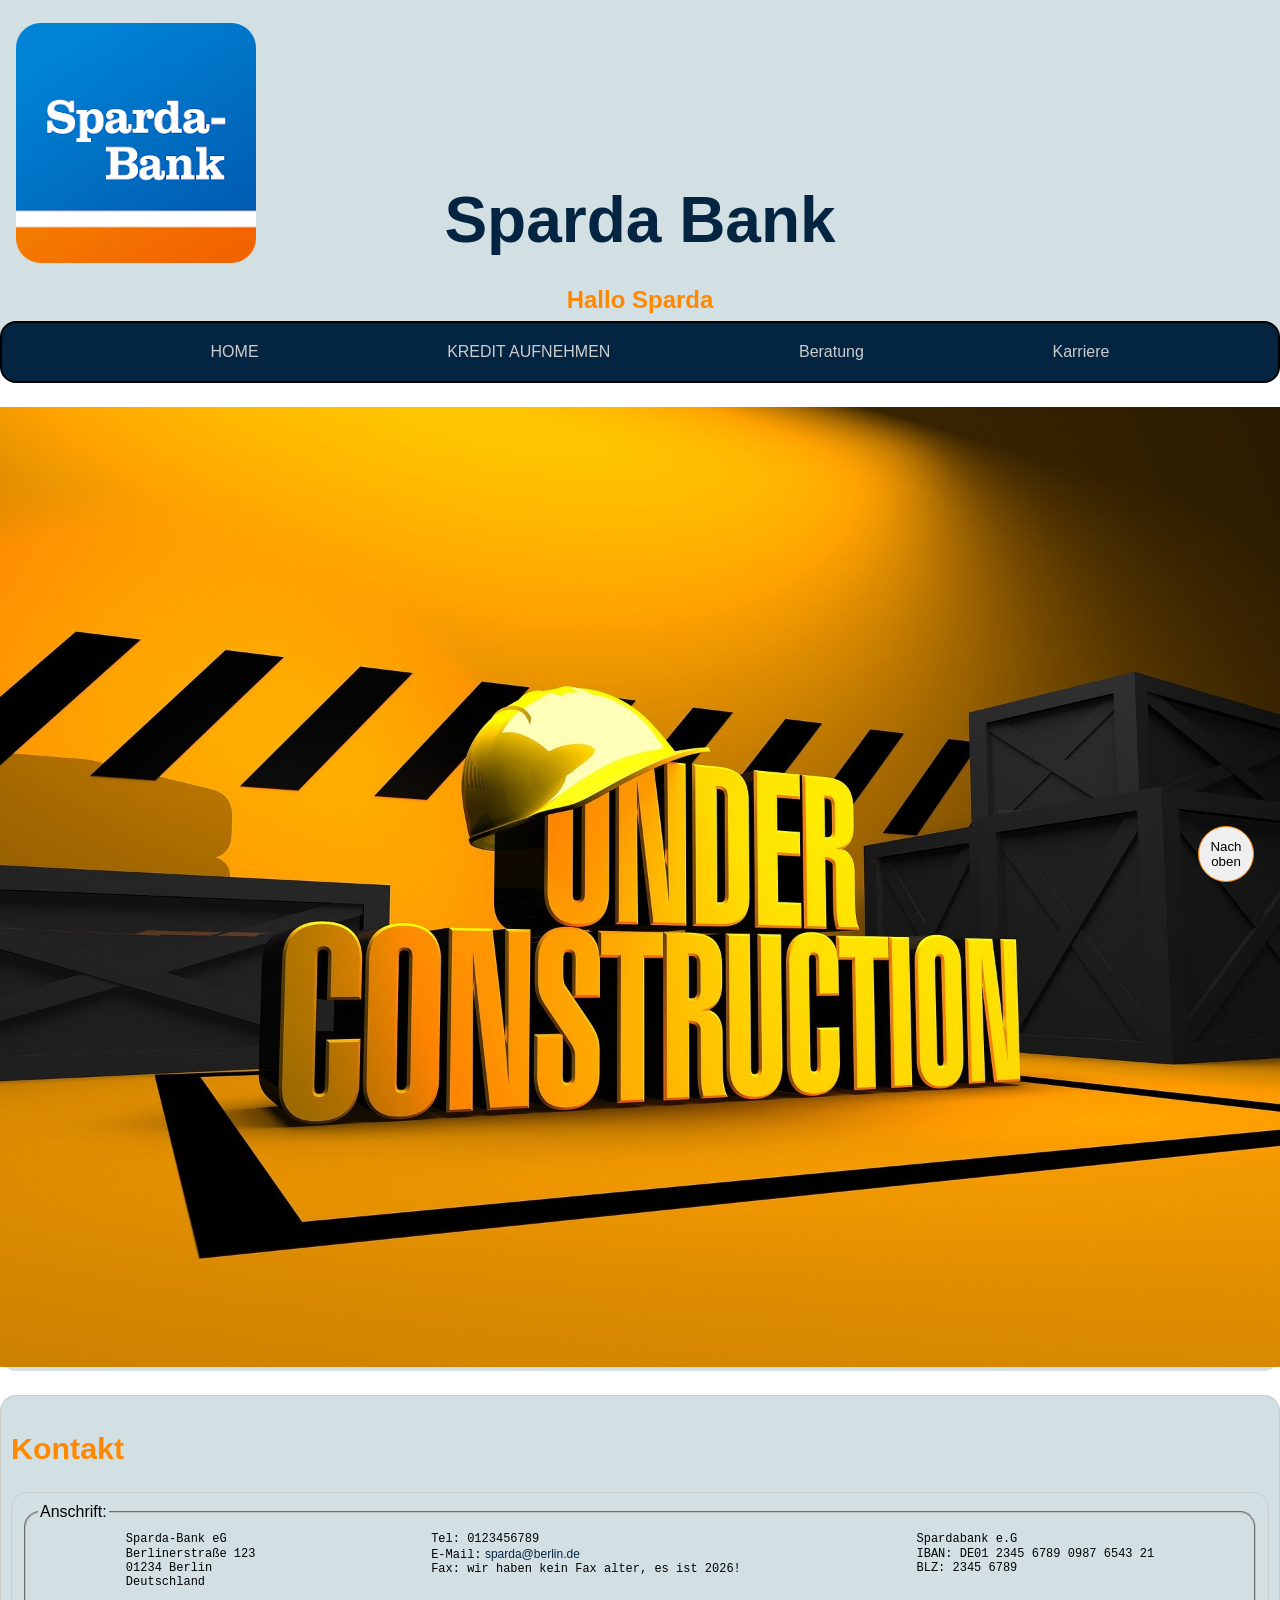
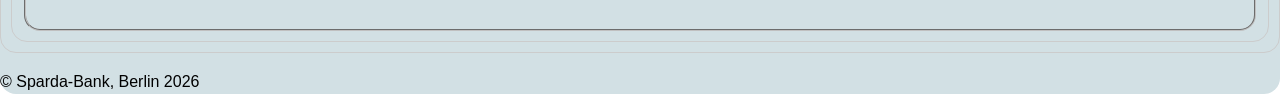
==== beratung.html @ 76611ed8 "Initial commit: Bank project layout and styles" ====
<!DOCTYPE html>
<html lang="de">
<head>
    <meta charset="UTF-8">
    <meta name="viewport" content="width=device-width, initial-scale=1.0">
    <title>Beratung</title>
    <link rel="stylesheet" href="style.css">
    <link rel="stylesheet" href="beratung.css">
</head>
<body>
    <body id="top">
    <header>
        <h1>Sparda Bank</h1>
        <p id="hallo">Hallo Sparda</p>
    </header>
    <nav class="nav">
            <ul id="main-nav">
                <li class="main-nav-flex"><a href="index.html">HOME</a></li>
                <div class="main-nav-flex" id="kredit-container">
                    <li><a href="kredit.html">KREDIT AUFNEHMEN</a></li>
                    <span class="tooltip">Unser Zinssatz: 3.99%! **</span>
                </div>
                <div id="beratung-container" class="main-nav-flex">
                    <li id="beratung"><a href="beratung.html">Beratung</a>
                        <div class="dropdown-container">
                            <a href="#">Fragen zum Girokonto</a>
                            <a href="#">Fragen zu Hypothek</a>
                            <a href="#">Fragen zu Investitionen</a>
                            <a href="./immobilien.html">Sparda-Immobilien</a>
                        </div>
                    </li>
                </div>
                <li class="main-nav-flex"><a href="karriere.html">Karriere</a></li>
            </ul>
    </nav>
    <main>
        <img class="construction" src="./under-construction-2891888_1920.jpg" alt="Entschuldigen Sie, diese Seite wird für Sie bald fertig!">
    </main>

        <footer>
    <section>
        <h2>Kontakt</h2>
        <form>
            <fieldset>
                <legend>Anschrift:</legend>
                <address id="address-container">
                    <div class="address" id="address">
                        <p>Sparda-Bank eG</p>
                        <p>Berlinerstraße 123</p>
                        <p>01234 Berlin</p>
                        <p>Deutschland</p>
                    </div>
                    <div class="address" id="contact">
                        <p>Tel: 0123456789</p>
                        <p>E-Mail:<a href="sparda@berlin.de" target="_blank"> sparda@berlin.de</a></p>
                        <p>Fax: wir haben kein Fax alter, es ist 2026!</p>
                    </div>
                    <div class="address" id="bankverbindung">
                        <p>Spardabank e.G</p>
                        <p>IBAN: DE01 2345 6789 0987 6543 21</p>
                        <p>BLZ: 2345 6789</p>
                    </div>
                </address>
            </fieldset>
        </form>
    </section>

    <p>&copy; Sparda-Bank, Berlin 2026</p>

    </footer>

    <a href="#top"><button id="scroll-top" type="button">Nach oben</button></a>
</body>
</html>
---- style.css ----
:root {
    --sparda-darkBlue: rgb(4, 37, 66);
    --sparda-brightBlue: rgb(210, 224, 228);
    --sparda-orange: rgb(255, 136, 0);
    --border-radius: 1rem;
}


*{
    font-family: 'Segoe UI', Tahoma, Geneva, Verdana, sans-serif;
    box-sizing: border-box;
}

body {
    margin: 0;
}

h1 {
    color: var(--sparda-darkBlue);
    font-size: 4rem;
    margin-bottom: 0;
    margin-top: 0.8rem;
    text-align: center;
}

h2 {
    color: var(--sparda-orange);
    font-size: 1.9rem;
}

p {
    font-size: 1rem;
    line-height: 1.6;
}

a, a:active{
    text-decoration: none;
    color: #ccc;
}

a:active {
    color: rgb(160, 23, 23);
}

a:hover {
    color: var(--sparda-orange);
}

header, main, footer, section {
    display: block;
}

header {
    background-color: var(--sparda-brightBlue);
    border-radius: (var(--border-radius));
    padding: 10px 0px;
    margin-bottom: -2rem;
    z-index: 1000;
    height: auto;
    min-height: 260px;
}
/* margin-collision zwischen header und main. Tatsächlicher margin: 100px (der größere gewinnt) */
main {
    background-color: var(--sparda-brightBlue);
    margin-top: 1.5rem;
    margin-bottom: 1.5rem;
    border-radius: var(--border-radius);
    position: relative;
}

footer {
    margin-top: 1.5rem;
    background-color: var(--sparda-brightBlue);
    border-radius: var(--border-radius);
}

footer p {
    margin-bottom: 0;
}

input {
    margin-bottom: 0.5rem;
    margin-right: 1rem;
}

input:focus {
    background-color: var(--sparda-darkBlue);
    color: var(--sparda-orange);
}

textarea:focus {
    background-color: var(--sparda-darkBlue);
    color: var(--sparda-orange);
}

form, section{
    padding: 10px;
    border: 1px solid #ccc;
    border-radius: var(--border-radius);
}

#hallo {
    color: var(--sparda-orange);
    font-size: 1.5rem;
    margin-bottom: 1.5rem;
    font-weight: bold;
    text-align: center;
}

input, button {
    padding: 10px;
    border: 1px solid #ccc;
    border-radius: var(--border-radius);
}

.main-nav-flex {
    padding: 1.25rem;
    transition: transform 2s;
}

.main-nav-flex:hover {
    transform: scale(1.1);
}

#main-nav li {
    /* padding-right: 2.5rem; */
    list-style-position: inside;
}

header h1::before {
    display: grid;
    content: url(./sbank.png);
    width: 10rem;
    height: 10rem;
    padding-left: 1rem;
}

span.tooltip {
    display: none;
}

#kredit-container {
    display: inline-block;
    position: relative;
}

#kredit-container:hover .tooltip {
    display: block; /* Zeigt Tooltip beim Hovern unter den Kredit-Link */
}

.nav {
    position: sticky;
    top: 0;
    z-index: 1000;
}

#main-nav {
    display: flex;
    flex-wrap: wrap;
    justify-content: space-evenly;
    width: 100%;
    background-color: var(--sparda-darkBlue);
    border: 2px solid black;
    border-radius: var(--border-radius);
    margin-top: 0;
    list-style-type: none;
}

.satz-container {
    display: flex;
    justify-content: flex-start;
    align-items: center;
}

.satz-container label, .satz-container input {
    padding: 10px 10px 10px 0;
    margin: 8px 8px 8px 0;
}

.address a {
    color: var(--sparda-darkBlue);
}

.address a:hover {
    color: var(--sparda-orange);
}

.login {
    position: relative;
    padding-top: 1rem;
}

fieldset {
    display: block;
    border-radius: var(--border-radius);
}

.tooltip {
    position: absolute;
    bottom: 0;
    left: 0;
    font-size: 0.8rem;
    color: #ccc;
    padding-left: 1.25rem;
}

#login {
    display: inline-block;
}

#login:hover .tooltip {
    display: block;
    color: black;
    font-size: 0.5rem;
}

#scroll-top {
    border: 1px solid var(--sparda-orange);;
    text-wrap: inherit;
    height: 3.5rem;
    width: 3.5rem;
    position: fixed;
    right: 2%;
    bottom: 2%;
    z-index: 1000;
    border-radius: 50%;
}

#meinung-div {
    position: relative;
}

#meinung {
    overflow: auto;
    max-height: 200px;
    border-radius: 0.5rem;
}

#meinung-btn {
    position: absolute;
    bottom: -1.5rem;
    right: 0;
    margin: 1.5rem;
}

footer fieldset {
    min-height: 8rem;
}

#address-container {
    display: flex;
    flex-wrap: wrap;
    justify-content: space-around;
}


.address p {
    line-height: 0.2;
    font-style: normal;
    font-family: monospace;
    font-size: 0.75rem;
}

.construction {
    max-width: 100%;
    height: auto;
}

@media screen and (max-width: 768px) {
    #meinung-div {
        display: flex;
    }
    #meinung-btn {
        position: relative;
        width: fit-content;
        height: fit-content;
        align-self: flex-end;
    }

    #address-container {
        flex-direction: column;
        justify-content: flex-start;
        gap: 10px;
    }
    .address p {
        line-height: 1;
    }
    .address {
        /* border: 1px solid black; */
        width: fit-content;
        height: fit-content;
    }
    .nav {
    position: relative;
    }
}

@media screen and (max-width: 660px) {

    #main-nav {
        padding-left: 0;
    }


}

@media screen and (max-width: 500px) {

    .main-nav-flex {
        padding: 0;
    }

    #main-nav {
        flex-direction: column;
    }

    #kredit-container:hover .tooltip {
       display: none; /* Zeigt Tooltip beim Hovern unter den Kredit-Link */
    }
}
---- beratung.css ----
#beratung-container {
    display: flex;
    flex-direction: column;
}

#beratung {
    position: relative;
}

.dropdown-container {
    display: none;
    position: absolute;
    top: calc(100% + 1.25rem);
    left: 50%;
    transform: translateX(-50%);
    background-color: rgb(4, 37, 66);
    gap: 0.8rem;
    min-width: 200px;
    z-index: 10;
}

.dropdown-container a {
    background-color: rgb(4, 37, 66);
    border-radius: 0 0 1rem 1rem;
    text-align: center;
    min-width: 200px;
}

.dropdown-container a:first-child {
    padding-top: 0.6rem;
} 

.dropdown-container a:last-child {
    padding-bottom: 0.6rem;
}

#beratung-container:hover .dropdown-container {
    display: flex;
    flex-direction: column;
    border-radius: 0 0 1rem 1rem;
}

@media screen and (max-width: 500px) {
    #beratung-container:hover .dropdown-container {
        display: none;
    }
}
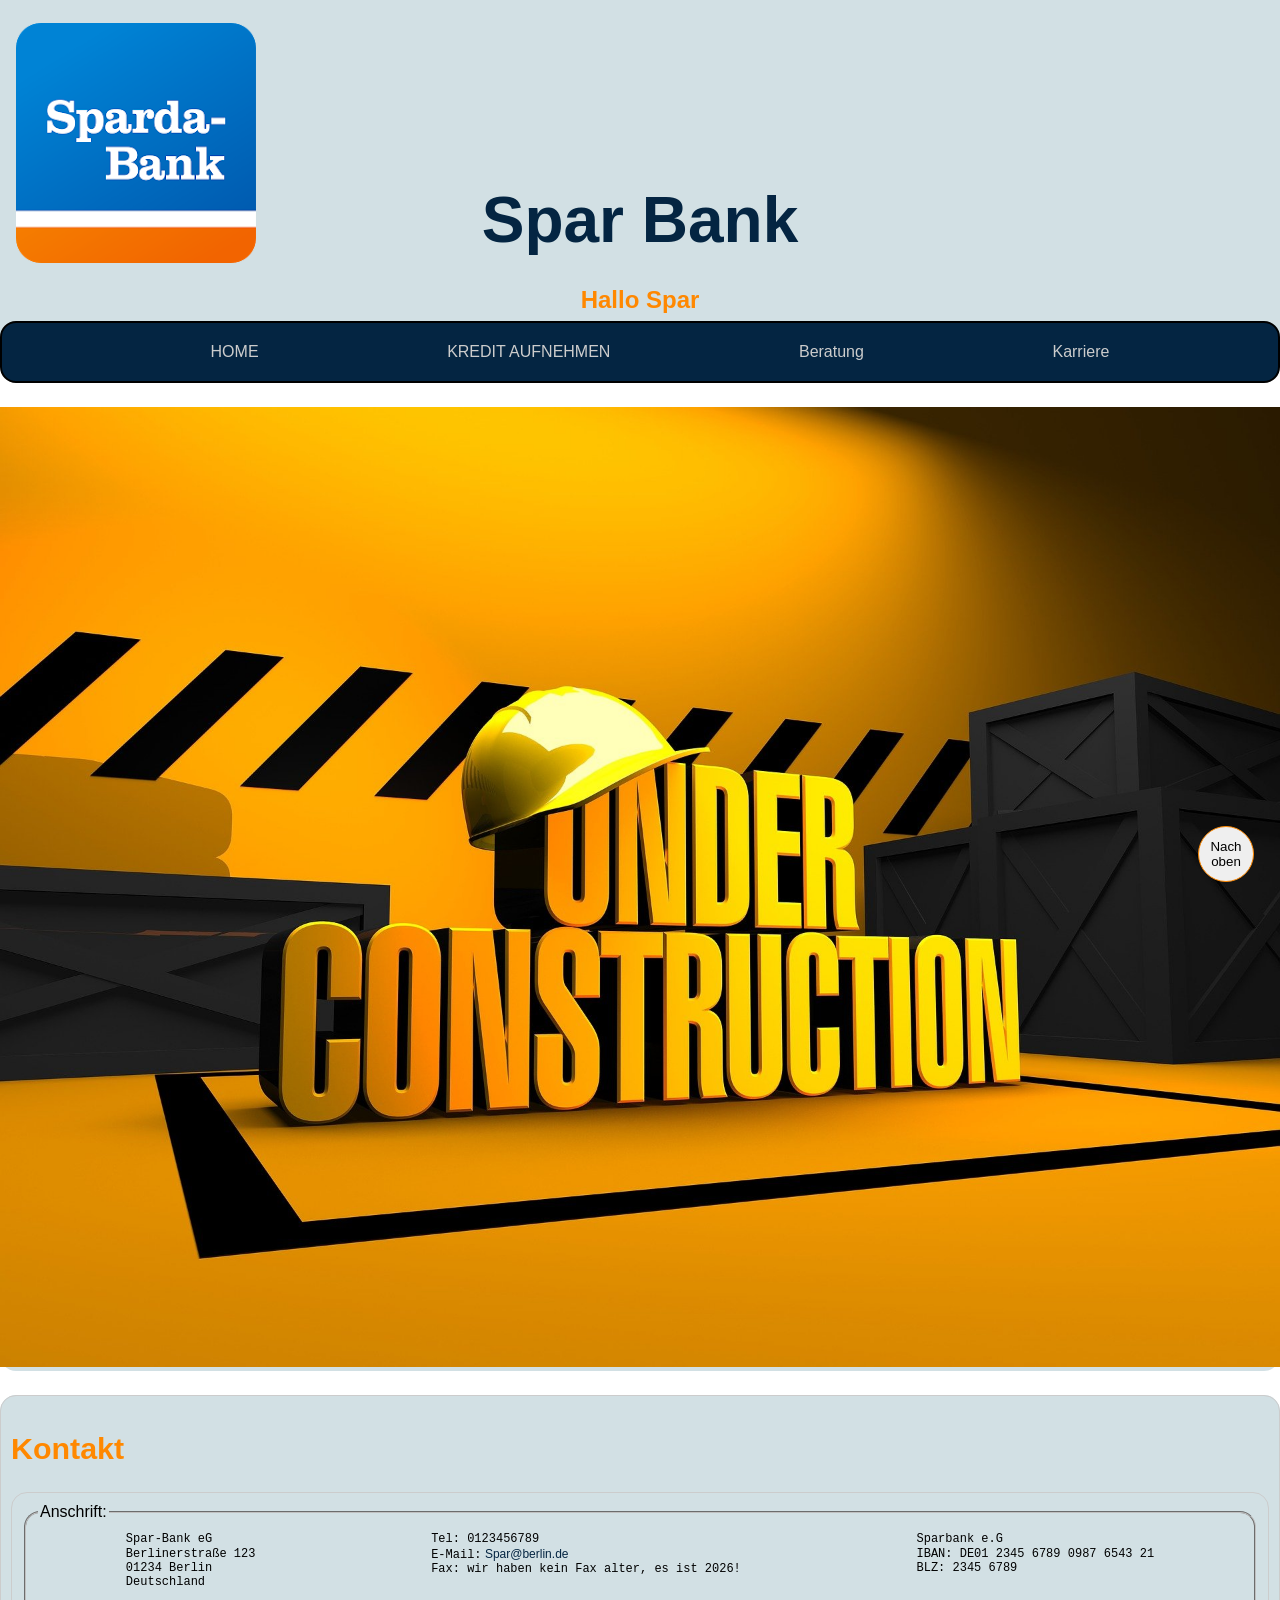
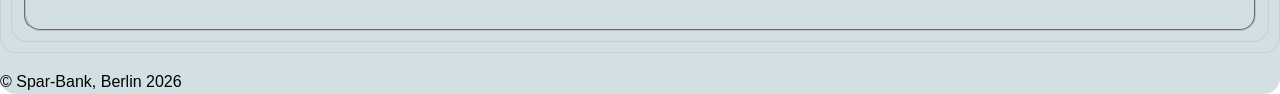
==== commit 86e52b38: "change bank name" ====
--- a/beratung.html
+++ b/beratung.html
@@ -10,8 +10,8 @@
 <body>
     <body id="top">
     <header>
-        <h1>Sparda Bank</h1>
-        <p id="hallo">Hallo Sparda</p>
+        <h1>Spar Bank</h1>
+        <p id="hallo">Hallo Spar</p>
     </header>
     <nav class="nav">
             <ul id="main-nav">
@@ -26,7 +26,7 @@
                             <a href="#">Fragen zum Girokonto</a>
                             <a href="#">Fragen zu Hypothek</a>
                             <a href="#">Fragen zu Investitionen</a>
-                            <a href="./immobilien.html">Sparda-Immobilien</a>
+                            <a href="./immobilien.html">Spar-Immobilien</a>
                         </div>
                     </li>
                 </div>
@@ -45,18 +45,18 @@
                 <legend>Anschrift:</legend>
                 <address id="address-container">
                     <div class="address" id="address">
-                        <p>Sparda-Bank eG</p>
+                        <p>Spar-Bank eG</p>
                         <p>Berlinerstraße 123</p>
                         <p>01234 Berlin</p>
                         <p>Deutschland</p>
                     </div>
                     <div class="address" id="contact">
                         <p>Tel: 0123456789</p>
-                        <p>E-Mail:<a href="sparda@berlin.de" target="_blank"> sparda@berlin.de</a></p>
+                        <p>E-Mail:<a href="Spar@berlin.de" target="_blank"> Spar@berlin.de</a></p>
                         <p>Fax: wir haben kein Fax alter, es ist 2026!</p>
                     </div>
                     <div class="address" id="bankverbindung">
-                        <p>Spardabank e.G</p>
+                        <p>Sparbank e.G</p>
                         <p>IBAN: DE01 2345 6789 0987 6543 21</p>
                         <p>BLZ: 2345 6789</p>
                     </div>
@@ -65,7 +65,7 @@
         </form>
     </section>
 
-    <p>&copy; Sparda-Bank, Berlin 2026</p>
+    <p>&copy; Spar-Bank, Berlin 2026</p>
 
     </footer>
 
--- a/style.css
+++ b/style.css
@@ -83,9 +83,10 @@
     margin-right: 1rem;
 }
 
-input:focus {
+.form__input:focus {
     background-color: var(--sparda-darkBlue);
     color: var(--sparda-orange);
+    font-weight: bold;
 }
 
 textarea:focus {
@@ -205,13 +206,20 @@
 }
 
 #login {
-    display: inline-block;
-}
-
-#login:hover .tooltip {
-    display: block;
+    display: flex;
+    flex-direction: column;
+    justify-content: flex-start;
+}
+
+.login--tooltip {
+    visibility: hidden;
+    font-size: 0.8rem;
+    color: #ccc;
+}
+
+.button--primary:hover+.login--tooltip {
+    visibility: visible;
     color: black;
-    font-size: 0.5rem;
 }
 
 #scroll-top {
@@ -227,20 +235,20 @@
 }
 
 #meinung-div {
-    position: relative;
+    display: flex;
+    justify-content: space-between;
+    align-items: flex-end;
 }
 
 #meinung {
     overflow: auto;
+    max-width: 50%;
     max-height: 200px;
     border-radius: 0.5rem;
 }
 
 #meinung-btn {
-    position: absolute;
-    bottom: -1.5rem;
-    right: 0;
-    margin: 1.5rem;
+    max-height: 3rem;
 }
 
 footer fieldset {
@@ -266,15 +274,33 @@
     height: auto;
 }
 
+.form__input--validation:invalid {
+    border: 1px solid red;
+    color: red;
+}
+
+.form__input--validation:valid {
+    border: 1px solid green;
+}
+
+.form__error {
+    display: none;
+}
+
+.form__input--validation:invalid~.form__error {
+    display: inline-block;
+}
+
 @media screen and (max-width: 768px) {
-    #meinung-div {
-        display: flex;
-    }
     #meinung-btn {
-        position: relative;
+        /* position: relative; */
         width: fit-content;
         height: fit-content;
         align-self: flex-end;
+    }
+
+    .main-nav-flex:hover {
+        transform: none;
     }
 
     #address-container {
@@ -312,9 +338,26 @@
 
     #main-nav {
         flex-direction: column;
+
     }
 
     #kredit-container:hover .tooltip {
-       display: none; /* Zeigt Tooltip beim Hovern unter den Kredit-Link */
-    }
+       display: none; /* Zeigt Tooltip beim Hovern unter den Kredit-Link nicht */
+    }
+}
+
+/* ### BEM ### */
+
+
+.button--primary {
+    cursor: pointer;
+}
+
+.button--primary:hover {
+    font-weight: bold;
+    background-color: var(--sparda-orange);
+}
+
+.button--size {
+    max-width: fit-content;
 }
--- a/beratung.css
+++ b/beratung.css
@@ -1,47 +1,47 @@
 #beratung-container {
-    display: flex;
-    flex-direction: column;
+  display: flex;
+  flex-direction: column;
 }
 
 #beratung {
-    position: relative;
+  position: relative;
 }
 
 .dropdown-container {
-    display: none;
-    position: absolute;
-    top: calc(100% + 1.25rem);
-    left: 50%;
-    transform: translateX(-50%);
-    background-color: rgb(4, 37, 66);
-    gap: 0.8rem;
-    min-width: 200px;
-    z-index: 10;
+  display: none;
+  position: absolute;
+  top: calc(100% + 1rem);
+  left: 50%;
+  transform: translateX(-50%);
+  background-color: rgb(4, 37, 66);
+  gap: 0.8rem;
+  min-width: 200px;
+  z-index: 10;
 }
 
 .dropdown-container a {
-    background-color: rgb(4, 37, 66);
-    border-radius: 0 0 1rem 1rem;
-    text-align: center;
-    min-width: 200px;
+  background-color: rgb(4, 37, 66);
+  border-radius: 0 0 1rem 1rem;
+  text-align: center;
+  min-width: 200px;
 }
 
 .dropdown-container a:first-child {
-    padding-top: 0.6rem;
-} 
+  padding-top: 0.6rem;
+}
 
 .dropdown-container a:last-child {
-    padding-bottom: 0.6rem;
+  padding-bottom: 0.6rem;
 }
 
 #beratung-container:hover .dropdown-container {
-    display: flex;
-    flex-direction: column;
-    border-radius: 0 0 1rem 1rem;
+  display: flex;
+  flex-direction: column;
+  border-radius: 0 0 1rem 1rem;
 }
 
 @media screen and (max-width: 500px) {
-    #beratung-container:hover .dropdown-container {
-        display: none;
-    }
-}+  #beratung-container:hover .dropdown-container {
+    display: none;
+  }
+}
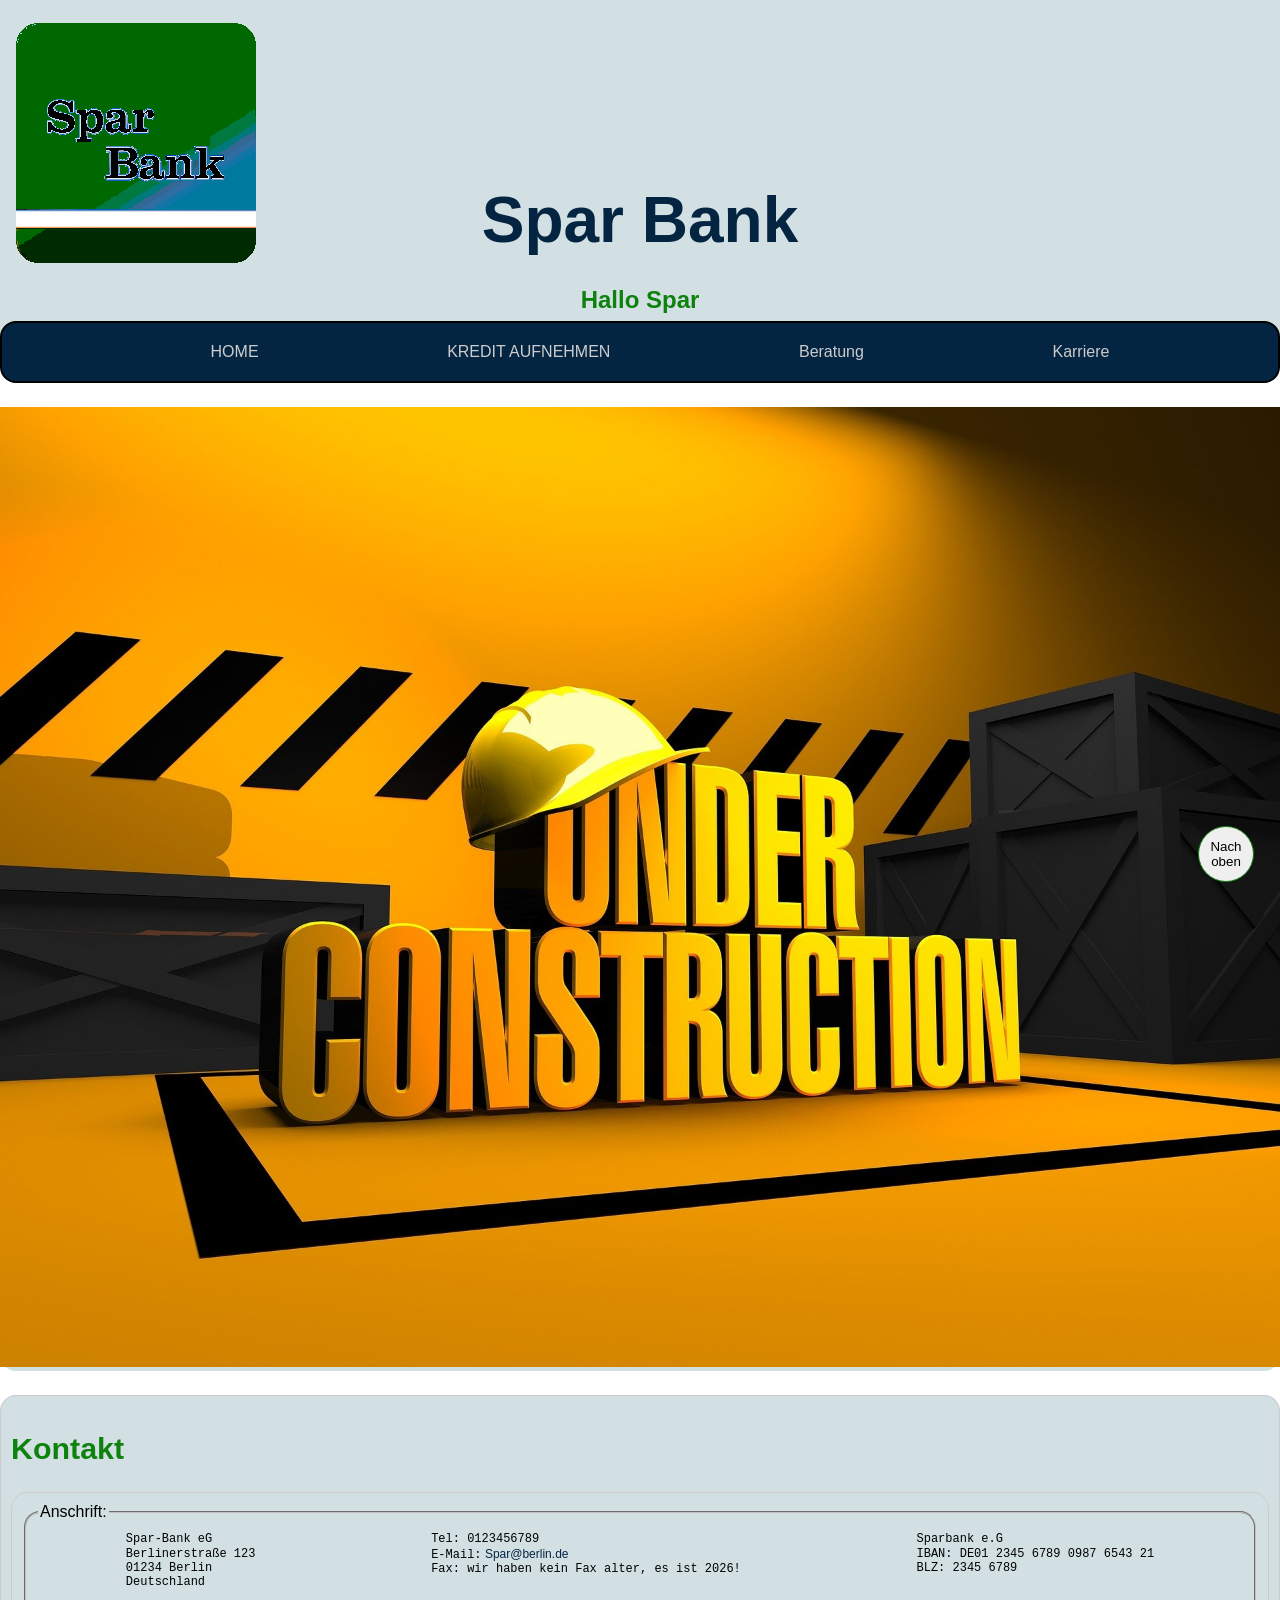
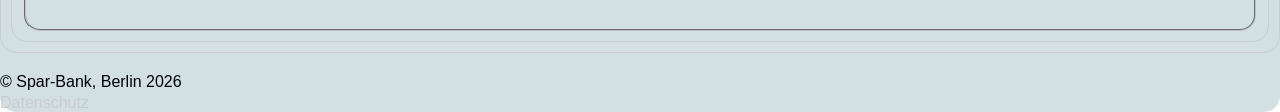
==== commit b63ffd17: "add Datenschutz" ====
--- a/beratung.html
+++ b/beratung.html
@@ -1,74 +1,86 @@
-<!DOCTYPE html>
+<!doctype html>
 <html lang="de">
-<head>
-    <meta charset="UTF-8">
-    <meta name="viewport" content="width=device-width, initial-scale=1.0">
+  <head>
+    <meta charset="UTF-8" />
+    <meta name="viewport" content="width=device-width, initial-scale=1.0" />
     <title>Beratung</title>
-    <link rel="stylesheet" href="style.css">
-    <link rel="stylesheet" href="beratung.css">
-</head>
-<body>
+    <link rel="stylesheet" href="style.css" />
+    <link rel="stylesheet" href="beratung.css" />
+  </head>
+  <body>
     <body id="top">
-    <header>
+      <header>
         <h1>Spar Bank</h1>
         <p id="hallo">Hallo Spar</p>
-    </header>
-    <nav class="nav">
-            <ul id="main-nav">
-                <li class="main-nav-flex"><a href="index.html">HOME</a></li>
-                <div class="main-nav-flex" id="kredit-container">
-                    <li><a href="kredit.html">KREDIT AUFNEHMEN</a></li>
-                    <span class="tooltip">Unser Zinssatz: 3.99%! **</span>
+      </header>
+      <nav class="nav">
+        <ul id="main-nav">
+          <li class="main-nav-flex"><a href="index.html">HOME</a></li>
+          <div class="main-nav-flex" id="kredit-container">
+            <li><a href="kredit.html">KREDIT AUFNEHMEN</a></li>
+            <span class="tooltip">Unser Zinssatz: 3.99%! **</span>
+          </div>
+          <div id="beratung-container" class="main-nav-flex">
+            <li id="beratung">
+              <a href="beratung.html">Beratung</a>
+              <div class="dropdown-container">
+                <a href="#">Fragen zum Girokonto</a>
+                <a href="#">Fragen zu Hypothek</a>
+                <a href="#">Fragen zu Investitionen</a>
+                <a href="./immobilien.html">Spar-Immobilien</a>
+              </div>
+            </li>
+          </div>
+          <li class="main-nav-flex"><a href="karriere.html">Karriere</a></li>
+        </ul>
+      </nav>
+      <main>
+        <img
+          class="construction"
+          src="./under-construction-2891888_1920.jpg"
+          alt="Entschuldigen Sie, diese Seite wird für Sie bald fertig!"
+        />
+      </main>
+
+      <footer>
+        <section>
+          <h2>Kontakt</h2>
+          <form>
+            <fieldset>
+              <legend>Anschrift:</legend>
+              <address id="address-container">
+                <div class="address" id="address">
+                  <p>Spar-Bank eG</p>
+                  <p>Berlinerstraße 123</p>
+                  <p>01234 Berlin</p>
+                  <p>Deutschland</p>
                 </div>
-                <div id="beratung-container" class="main-nav-flex">
-                    <li id="beratung"><a href="beratung.html">Beratung</a>
-                        <div class="dropdown-container">
-                            <a href="#">Fragen zum Girokonto</a>
-                            <a href="#">Fragen zu Hypothek</a>
-                            <a href="#">Fragen zu Investitionen</a>
-                            <a href="./immobilien.html">Spar-Immobilien</a>
-                        </div>
-                    </li>
+                <div class="address" id="contact">
+                  <p>Tel: 0123456789</p>
+                  <p>
+                    E-Mail:<a href="Spar@berlin.de" target="_blank">
+                      Spar@berlin.de</a
+                    >
+                  </p>
+                  <p>Fax: wir haben kein Fax alter, es ist 2026!</p>
                 </div>
-                <li class="main-nav-flex"><a href="karriere.html">Karriere</a></li>
-            </ul>
-    </nav>
-    <main>
-        <img class="construction" src="./under-construction-2891888_1920.jpg" alt="Entschuldigen Sie, diese Seite wird für Sie bald fertig!">
-    </main>
+                <div class="address" id="bankverbindung">
+                  <p>Sparbank e.G</p>
+                  <p>IBAN: DE01 2345 6789 0987 6543 21</p>
+                  <p>BLZ: 2345 6789</p>
+                </div>
+              </address>
+            </fieldset>
+          </form>
+        </section>
 
-        <footer>
-    <section>
-        <h2>Kontakt</h2>
-        <form>
-            <fieldset>
-                <legend>Anschrift:</legend>
-                <address id="address-container">
-                    <div class="address" id="address">
-                        <p>Spar-Bank eG</p>
-                        <p>Berlinerstraße 123</p>
-                        <p>01234 Berlin</p>
-                        <p>Deutschland</p>
-                    </div>
-                    <div class="address" id="contact">
-                        <p>Tel: 0123456789</p>
-                        <p>E-Mail:<a href="Spar@berlin.de" target="_blank"> Spar@berlin.de</a></p>
-                        <p>Fax: wir haben kein Fax alter, es ist 2026!</p>
-                    </div>
-                    <div class="address" id="bankverbindung">
-                        <p>Sparbank e.G</p>
-                        <p>IBAN: DE01 2345 6789 0987 6543 21</p>
-                        <p>BLZ: 2345 6789</p>
-                    </div>
-                </address>
-            </fieldset>
-        </form>
-    </section>
+        <p>&copy; Spar-Bank, Berlin 2026</p>
+        <a href="./datenschutz.html" target="_blank">Datenschutz</a>
+      </footer>
 
-    <p>&copy; Spar-Bank, Berlin 2026</p>
-
-    </footer>
-
-    <a href="#top"><button id="scroll-top" type="button">Nach oben</button></a>
-</body>
+      <a href="#top"
+        ><button id="scroll-top" type="button">Nach oben</button></a
+      >
+    </body>
+  </body>
 </html>
--- a/style.css
+++ b/style.css
@@ -1,363 +1,362 @@
 :root {
-    --sparda-darkBlue: rgb(4, 37, 66);
-    --sparda-brightBlue: rgb(210, 224, 228);
-    --sparda-orange: rgb(255, 136, 0);
-    --border-radius: 1rem;
-}
-
-
-*{
-    font-family: 'Segoe UI', Tahoma, Geneva, Verdana, sans-serif;
-    box-sizing: border-box;
+  --sparda-darkBlue: rgb(4, 37, 66);
+  --sparda-brightBlue: rgb(210, 224, 228);
+  --sparda-orange: rgb(15, 129, 15);
+  --border-radius: 1rem;
+}
+
+* {
+  font-family: "Segoe UI", Tahoma, Geneva, Verdana, sans-serif;
+  box-sizing: border-box;
 }
 
 body {
-    margin: 0;
+  margin: 0;
 }
 
 h1 {
-    color: var(--sparda-darkBlue);
-    font-size: 4rem;
-    margin-bottom: 0;
-    margin-top: 0.8rem;
-    text-align: center;
+  color: var(--sparda-darkBlue);
+  font-size: 4rem;
+  margin-bottom: 0;
+  margin-top: 0.8rem;
+  text-align: center;
 }
 
 h2 {
-    color: var(--sparda-orange);
-    font-size: 1.9rem;
+  color: var(--sparda-orange);
+  font-size: 1.9rem;
 }
 
 p {
-    font-size: 1rem;
-    line-height: 1.6;
-}
-
-a, a:active{
-    text-decoration: none;
-    color: #ccc;
-}
-
+  font-size: 1rem;
+  line-height: 1.6;
+}
+
+a,
 a:active {
-    color: rgb(160, 23, 23);
+  text-decoration: none;
+  color: #ccc;
+}
+
+a:active {
+  color: rgb(160, 23, 23);
 }
 
 a:hover {
-    color: var(--sparda-orange);
-}
-
-header, main, footer, section {
-    display: block;
+  color: var(--sparda-orange);
+}
+
+header,
+main,
+footer,
+section {
+  display: block;
 }
 
 header {
-    background-color: var(--sparda-brightBlue);
-    border-radius: (var(--border-radius));
-    padding: 10px 0px;
-    margin-bottom: -2rem;
-    z-index: 1000;
-    height: auto;
-    min-height: 260px;
+  background-color: var(--sparda-brightBlue);
+  border-radius: (var(--border-radius));
+  padding: 10px 0px;
+  margin-bottom: -2rem;
+  z-index: 1000;
+  height: auto;
+  min-height: 260px;
 }
 /* margin-collision zwischen header und main. Tatsächlicher margin: 100px (der größere gewinnt) */
 main {
-    background-color: var(--sparda-brightBlue);
-    margin-top: 1.5rem;
-    margin-bottom: 1.5rem;
-    border-radius: var(--border-radius);
-    position: relative;
+  background-color: var(--sparda-brightBlue);
+  margin-top: 1.5rem;
+  margin-bottom: 1.5rem;
+  border-radius: var(--border-radius);
+  position: relative;
 }
 
 footer {
-    margin-top: 1.5rem;
-    background-color: var(--sparda-brightBlue);
-    border-radius: var(--border-radius);
+  margin-top: 1.5rem;
+  background-color: var(--sparda-brightBlue);
+  border-radius: var(--border-radius);
 }
 
 footer p {
-    margin-bottom: 0;
+  margin-bottom: 0;
 }
 
 input {
-    margin-bottom: 0.5rem;
-    margin-right: 1rem;
+  margin-bottom: 0.5rem;
+  margin-right: 1rem;
 }
 
 .form__input:focus {
-    background-color: var(--sparda-darkBlue);
-    color: var(--sparda-orange);
-    font-weight: bold;
+  background-color: var(--sparda-darkBlue);
+  color: var(--sparda-orange);
+  font-weight: bold;
 }
 
 textarea:focus {
-    background-color: var(--sparda-darkBlue);
-    color: var(--sparda-orange);
-}
-
-form, section{
-    padding: 10px;
-    border: 1px solid #ccc;
-    border-radius: var(--border-radius);
+  background-color: var(--sparda-darkBlue);
+  color: var(--sparda-orange);
+}
+
+form,
+section {
+  padding: 10px;
+  border: 1px solid #ccc;
+  border-radius: var(--border-radius);
 }
 
 #hallo {
-    color: var(--sparda-orange);
-    font-size: 1.5rem;
-    margin-bottom: 1.5rem;
-    font-weight: bold;
-    text-align: center;
-}
-
-input, button {
-    padding: 10px;
-    border: 1px solid #ccc;
-    border-radius: var(--border-radius);
+  color: var(--sparda-orange);
+  font-size: 1.5rem;
+  margin-bottom: 1.5rem;
+  font-weight: bold;
+  text-align: center;
+}
+
+input,
+button {
+  padding: 10px;
+  border: 1px solid #ccc;
+  border-radius: var(--border-radius);
 }
 
 .main-nav-flex {
-    padding: 1.25rem;
-    transition: transform 2s;
+  padding: 1.25rem;
+  transition: transform 2s;
 }
 
 .main-nav-flex:hover {
-    transform: scale(1.1);
+  transform: scale(1.1);
 }
 
 #main-nav li {
-    /* padding-right: 2.5rem; */
-    list-style-position: inside;
+  /* padding-right: 2.5rem; */
+  list-style-position: inside;
 }
 
 header h1::before {
-    display: grid;
-    content: url(./sbank.png);
-    width: 10rem;
-    height: 10rem;
-    padding-left: 1rem;
+  display: grid;
+  content: url(./sbank.png);
+  width: 10rem;
+  height: 10rem;
+  padding-left: 1rem;
 }
 
 span.tooltip {
-    display: none;
+  display: none;
 }
 
 #kredit-container {
-    display: inline-block;
-    position: relative;
+  display: inline-block;
+  position: relative;
 }
 
 #kredit-container:hover .tooltip {
-    display: block; /* Zeigt Tooltip beim Hovern unter den Kredit-Link */
+  display: block; /* Zeigt Tooltip beim Hovern unter den Kredit-Link */
 }
 
 .nav {
-    position: sticky;
-    top: 0;
-    z-index: 1000;
+  position: sticky;
+  top: 0;
+  z-index: 1000;
 }
 
 #main-nav {
-    display: flex;
-    flex-wrap: wrap;
-    justify-content: space-evenly;
-    width: 100%;
-    background-color: var(--sparda-darkBlue);
-    border: 2px solid black;
-    border-radius: var(--border-radius);
-    margin-top: 0;
-    list-style-type: none;
+  display: flex;
+  flex-wrap: wrap;
+  justify-content: space-evenly;
+  width: 100%;
+  background-color: var(--sparda-darkBlue);
+  border: 2px solid black;
+  border-radius: var(--border-radius);
+  margin-top: 0;
+  list-style-type: none;
 }
 
 .satz-container {
-    display: flex;
-    justify-content: flex-start;
-    align-items: center;
-}
-
-.satz-container label, .satz-container input {
-    padding: 10px 10px 10px 0;
-    margin: 8px 8px 8px 0;
+  display: flex;
+  justify-content: flex-start;
+  align-items: center;
+}
+
+.satz-container label,
+.satz-container input {
+  padding: 10px 10px 10px 0;
+  margin: 8px 8px 8px 0;
 }
 
 .address a {
-    color: var(--sparda-darkBlue);
+  color: var(--sparda-darkBlue);
 }
 
 .address a:hover {
-    color: var(--sparda-orange);
+  color: var(--sparda-orange);
 }
 
 .login {
-    position: relative;
-    padding-top: 1rem;
+  position: relative;
+  padding-top: 1rem;
 }
 
 fieldset {
-    display: block;
-    border-radius: var(--border-radius);
+  display: block;
+  border-radius: var(--border-radius);
 }
 
 .tooltip {
-    position: absolute;
-    bottom: 0;
-    left: 0;
-    font-size: 0.8rem;
-    color: #ccc;
-    padding-left: 1.25rem;
+  position: absolute;
+  bottom: 0;
+  left: 0;
+  font-size: 0.8rem;
+  color: #ccc;
+  padding-left: 1.25rem;
 }
 
 #login {
-    display: flex;
+  display: flex;
+  flex-direction: column;
+  justify-content: flex-start;
+}
+
+.login--tooltip {
+  visibility: hidden;
+  font-size: 0.8rem;
+  color: #ccc;
+}
+
+.button--primary:hover + .login--tooltip {
+  visibility: visible;
+  color: black;
+}
+
+#scroll-top {
+  border: 1px solid var(--sparda-orange);
+  text-wrap: inherit;
+  height: 3.5rem;
+  width: 3.5rem;
+  position: fixed;
+  right: 2%;
+  bottom: 2%;
+  z-index: 1000;
+  border-radius: 50%;
+}
+
+#meinung-div {
+  display: flex;
+  justify-content: space-between;
+  align-items: flex-end;
+}
+
+#meinung {
+  overflow: auto;
+  max-width: 50%;
+  max-height: 200px;
+  border-radius: 0.5rem;
+}
+
+#meinung-btn {
+  max-height: 3rem;
+}
+
+footer fieldset {
+  min-height: 8rem;
+}
+
+#address-container {
+  display: flex;
+  flex-wrap: wrap;
+  justify-content: space-around;
+}
+
+.address p {
+  line-height: 0.2;
+  font-style: normal;
+  font-family: monospace;
+  font-size: 0.75rem;
+}
+
+.construction {
+  max-width: 100%;
+  height: auto;
+}
+
+.form__input--validation:invalid {
+  border: 1px solid red;
+  color: red;
+}
+
+.form__input--validation:valid {
+  border: 1px solid green;
+}
+
+.form__error {
+  display: none;
+}
+
+.form__input--validation:invalid ~ .form__error {
+  display: inline-block;
+}
+
+@media screen and (max-width: 768px) {
+  #meinung-btn {
+    /* position: relative; */
+    width: fit-content;
+    height: fit-content;
+    align-self: flex-end;
+  }
+
+  .main-nav-flex:hover {
+    transform: none;
+  }
+
+  #address-container {
     flex-direction: column;
     justify-content: flex-start;
-}
-
-.login--tooltip {
-    visibility: hidden;
-    font-size: 0.8rem;
-    color: #ccc;
-}
-
-.button--primary:hover+.login--tooltip {
-    visibility: visible;
-    color: black;
-}
-
-#scroll-top {
-    border: 1px solid var(--sparda-orange);;
-    text-wrap: inherit;
-    height: 3.5rem;
-    width: 3.5rem;
-    position: fixed;
-    right: 2%;
-    bottom: 2%;
-    z-index: 1000;
-    border-radius: 50%;
-}
-
-#meinung-div {
-    display: flex;
-    justify-content: space-between;
-    align-items: flex-end;
-}
-
-#meinung {
-    overflow: auto;
-    max-width: 50%;
-    max-height: 200px;
-    border-radius: 0.5rem;
-}
-
-#meinung-btn {
-    max-height: 3rem;
-}
-
-footer fieldset {
-    min-height: 8rem;
-}
-
-#address-container {
-    display: flex;
-    flex-wrap: wrap;
-    justify-content: space-around;
-}
-
-
-.address p {
-    line-height: 0.2;
-    font-style: normal;
-    font-family: monospace;
-    font-size: 0.75rem;
-}
-
-.construction {
-    max-width: 100%;
-    height: auto;
-}
-
-.form__input--validation:invalid {
-    border: 1px solid red;
-    color: red;
-}
-
-.form__input--validation:valid {
-    border: 1px solid green;
-}
-
-.form__error {
-    display: none;
-}
-
-.form__input--validation:invalid~.form__error {
-    display: inline-block;
-}
-
-@media screen and (max-width: 768px) {
-    #meinung-btn {
-        /* position: relative; */
-        width: fit-content;
-        height: fit-content;
-        align-self: flex-end;
-    }
-
-    .main-nav-flex:hover {
-        transform: none;
-    }
-
-    #address-container {
-        flex-direction: column;
-        justify-content: flex-start;
-        gap: 10px;
-    }
-    .address p {
-        line-height: 1;
-    }
-    .address {
-        /* border: 1px solid black; */
-        width: fit-content;
-        height: fit-content;
-    }
-    .nav {
+    gap: 10px;
+  }
+  .address p {
+    line-height: 1;
+  }
+  .address {
+    /* border: 1px solid black; */
+    width: fit-content;
+    height: fit-content;
+  }
+  .nav {
     position: relative;
-    }
+  }
 }
 
 @media screen and (max-width: 660px) {
-
-    #main-nav {
-        padding-left: 0;
-    }
-
-
+  #main-nav {
+    padding-left: 0;
+  }
 }
 
 @media screen and (max-width: 500px) {
-
-    .main-nav-flex {
-        padding: 0;
-    }
-
-    #main-nav {
-        flex-direction: column;
-
-    }
-
-    #kredit-container:hover .tooltip {
-       display: none; /* Zeigt Tooltip beim Hovern unter den Kredit-Link nicht */
-    }
+  .main-nav-flex {
+    padding: 0;
+  }
+
+  #main-nav {
+    flex-direction: column;
+  }
+
+  #kredit-container:hover .tooltip {
+    display: none; /* Zeigt Tooltip beim Hovern unter den Kredit-Link nicht */
+  }
 }
 
 /* ### BEM ### */
 
-
 .button--primary {
-    cursor: pointer;
+  cursor: pointer;
 }
 
 .button--primary:hover {
-    font-weight: bold;
-    background-color: var(--sparda-orange);
+  font-weight: bold;
+  background-color: var(--sparda-orange);
 }
 
 .button--size {
-    max-width: fit-content;
-}+  max-width: fit-content;
+}
